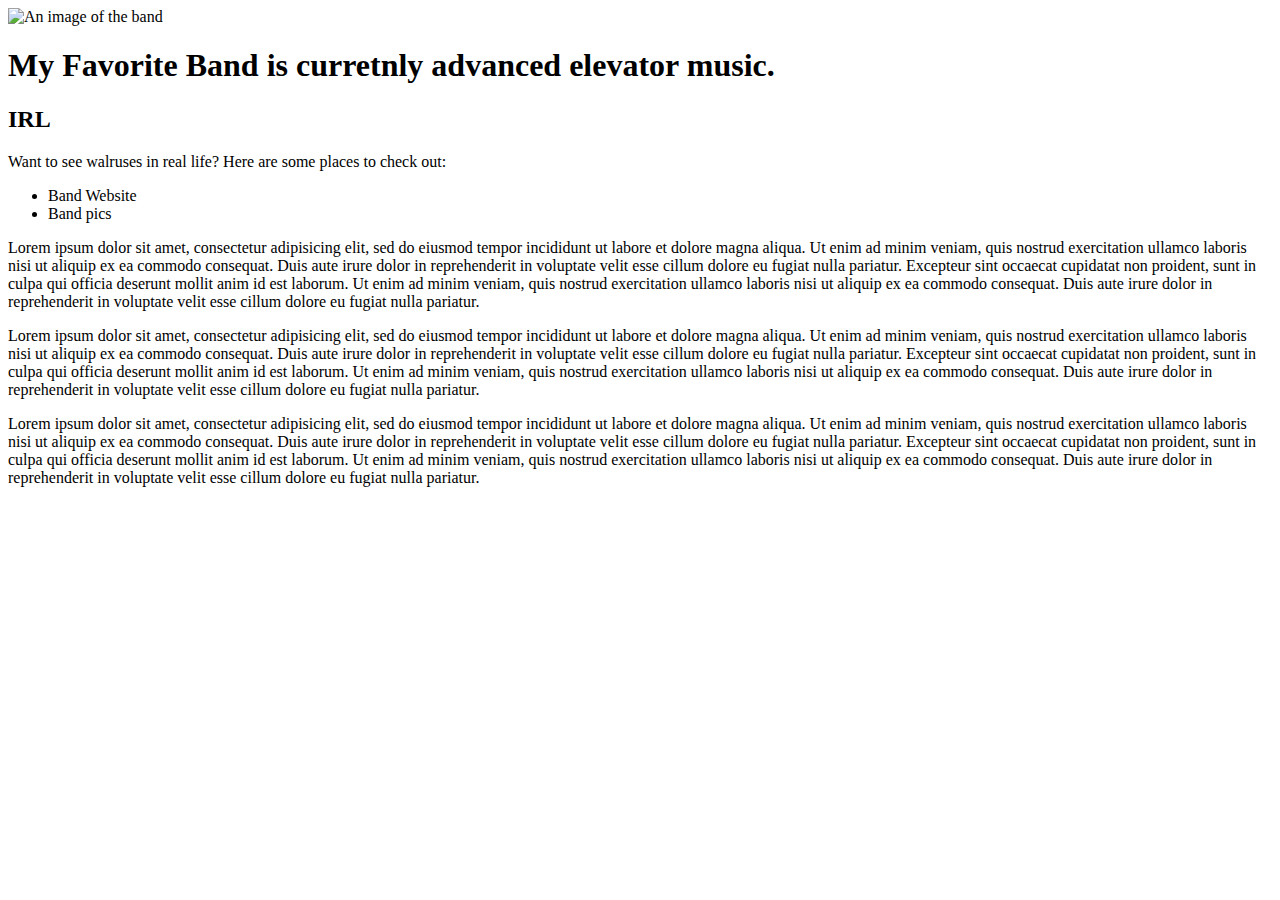
==== banproj.html @ 5071d01b "Adding band project website and css" ====
<!DOCTYPE html>
<html>
  <head>
    <link href="css/styles.css" rel="stylesheet" type="text/css">
    <title>My Fav Band</title>
  </head>
  <body>
    <img src="bill" alt="An image of the band">
    <h1> My Favorite Band is curretnly advanced elevator music. </h1>
    <div class="sidebar">
      <h2>IRL</h2>
      <p>Want to see walruses in real life? Here are some places to check out:</p>
      <ul>
        <li>Band Website</li>
        <li>Band pics</li>
      
      </ul>
    </div>
    <div class="column">
     <p> Lorem ipsum dolor sit amet, consectetur adipisicing elit, sed do eiusmod tempor incididunt ut labore et dolore magna aliqua. Ut enim ad minim veniam, quis nostrud exercitation ullamco laboris nisi ut aliquip ex ea commodo consequat. Duis aute irure dolor in reprehenderit in voluptate velit esse cillum dolore eu fugiat nulla pariatur. Excepteur sint occaecat cupidatat non proident, sunt in culpa qui officia deserunt mollit anim id est laborum. Ut enim ad minim veniam, quis nostrud exercitation ullamco laboris nisi ut aliquip ex ea commodo consequat. Duis aute irure dolor in reprehenderit in voluptate velit esse cillum dolore eu fugiat nulla pariatur.</p>
    </div>
    <div class="column">
      <p> Lorem ipsum dolor sit amet, consectetur adipisicing elit, sed do eiusmod tempor incididunt ut labore et dolore magna aliqua. Ut enim ad minim veniam, quis nostrud exercitation ullamco laboris nisi ut aliquip ex ea commodo consequat. Duis aute irure dolor in reprehenderit in voluptate velit esse cillum dolore eu fugiat nulla pariatur. Excepteur sint occaecat cupidatat non proident, sunt in culpa qui officia deserunt mollit anim id est laborum. Ut enim ad minim veniam, quis nostrud exercitation ullamco laboris nisi ut aliquip ex ea commodo consequat. Duis aute irure dolor in reprehenderit in voluptate velit esse cillum dolore eu fugiat nulla pariatur.</p>
     </div>
     <div class="column">
      <p> Lorem ipsum dolor sit amet, consectetur adipisicing elit, sed do eiusmod tempor incididunt ut labore et dolore magna aliqua. Ut enim ad minim veniam, quis nostrud exercitation ullamco laboris nisi ut aliquip ex ea commodo consequat. Duis aute irure dolor in reprehenderit in voluptate velit esse cillum dolore eu fugiat nulla pariatur. Excepteur sint occaecat cupidatat non proident, sunt in culpa qui officia deserunt mollit anim id est laborum. Ut enim ad minim veniam, quis nostrud exercitation ullamco laboris nisi ut aliquip ex ea commodo consequat. Duis aute irure dolor in reprehenderit in voluptate velit esse cillum dolore eu fugiat nulla pariatur.</p>
     </div>
    </body>
</html>
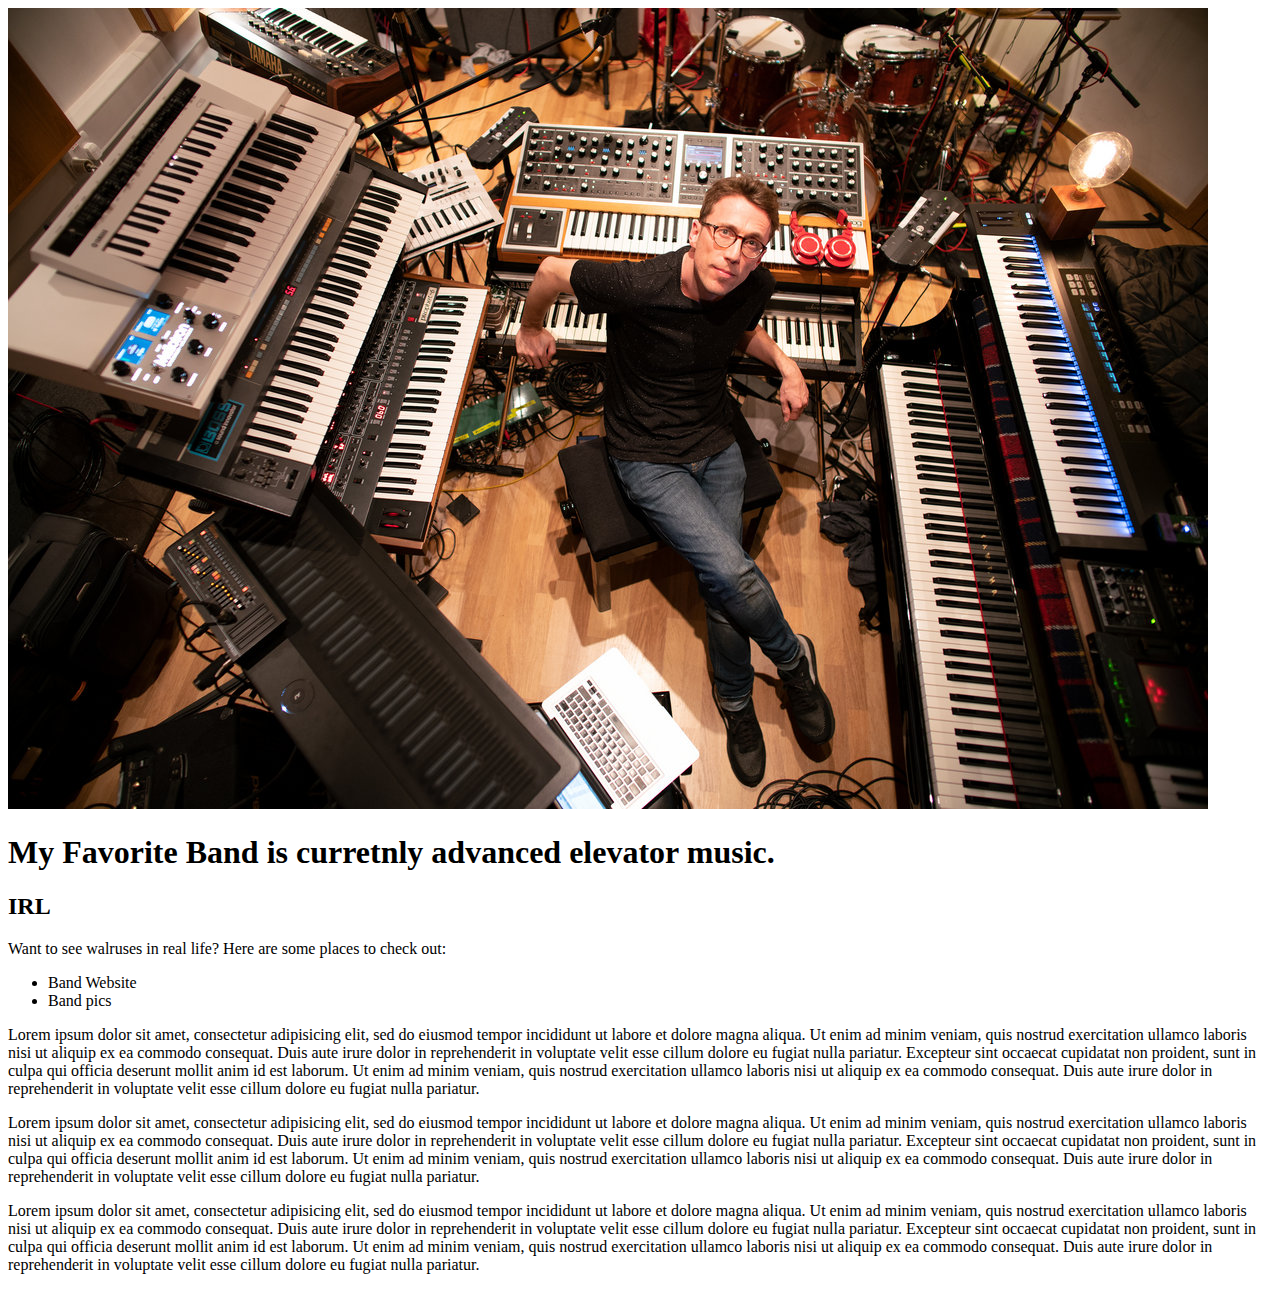
==== commit 7c33da38: "Adding band pic" ====
--- a/banproj.html
+++ b/banproj.html
@@ -5,7 +5,7 @@
     <title>My Fav Band</title>
   </head>
   <body>
-    <img src="bill" alt="An image of the band">
+    <img src="bill.jpg" alt="An image of the band">
     <h1> My Favorite Band is curretnly advanced elevator music. </h1>
     <div class="sidebar">
       <h2>IRL</h2>
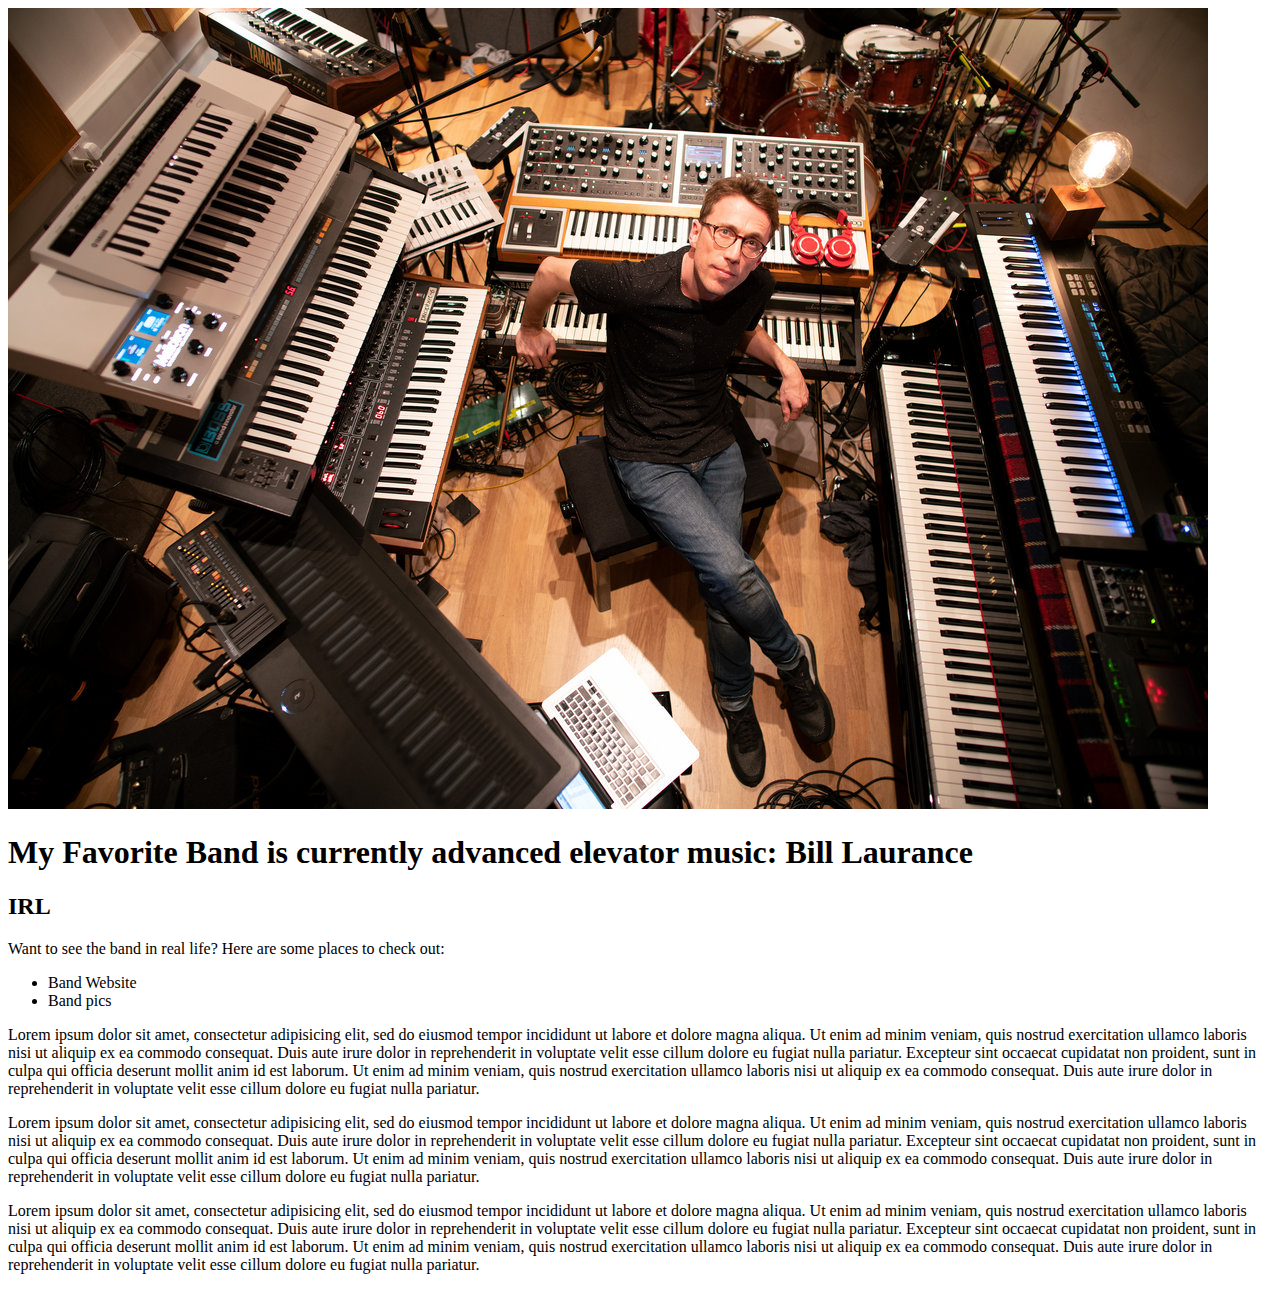
==== commit 546fea80: "correcting spelling" ====
--- a/banproj.html
+++ b/banproj.html
@@ -6,10 +6,10 @@
   </head>
   <body>
     <img src="bill.jpg" alt="An image of the band">
-    <h1> My Favorite Band is curretnly advanced elevator music. </h1>
+    <h1> My Favorite Band is currently advanced elevator music: Bill Laurance </h1>
     <div class="sidebar">
       <h2>IRL</h2>
-      <p>Want to see walruses in real life? Here are some places to check out:</p>
+      <p>Want to see the band in real life? Here are some places to check out:</p>
       <ul>
         <li>Band Website</li>
         <li>Band pics</li>
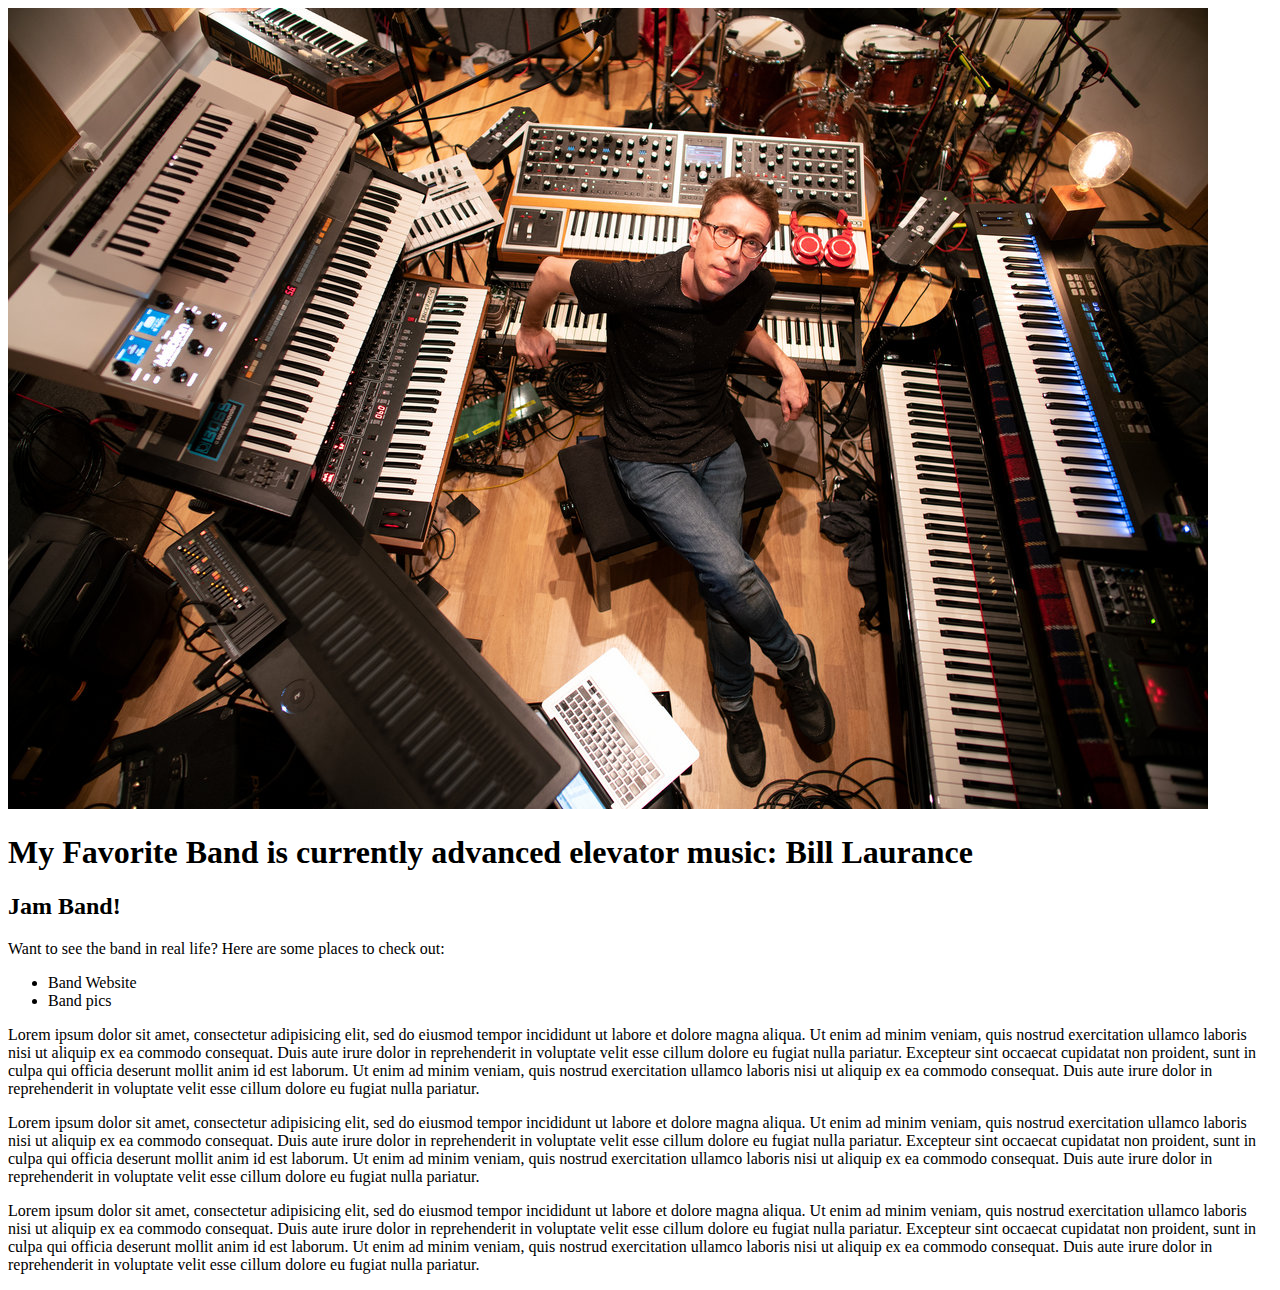
==== commit ed1069db: "correcting spelling" ====
--- a/banproj.html
+++ b/banproj.html
@@ -8,7 +8,7 @@
     <img src="bill.jpg" alt="An image of the band">
     <h1> My Favorite Band is currently advanced elevator music: Bill Laurance </h1>
     <div class="sidebar">
-      <h2>IRL</h2>
+      <h2>Jam Band!</h2>
       <p>Want to see the band in real life? Here are some places to check out:</p>
       <ul>
         <li>Band Website</li>
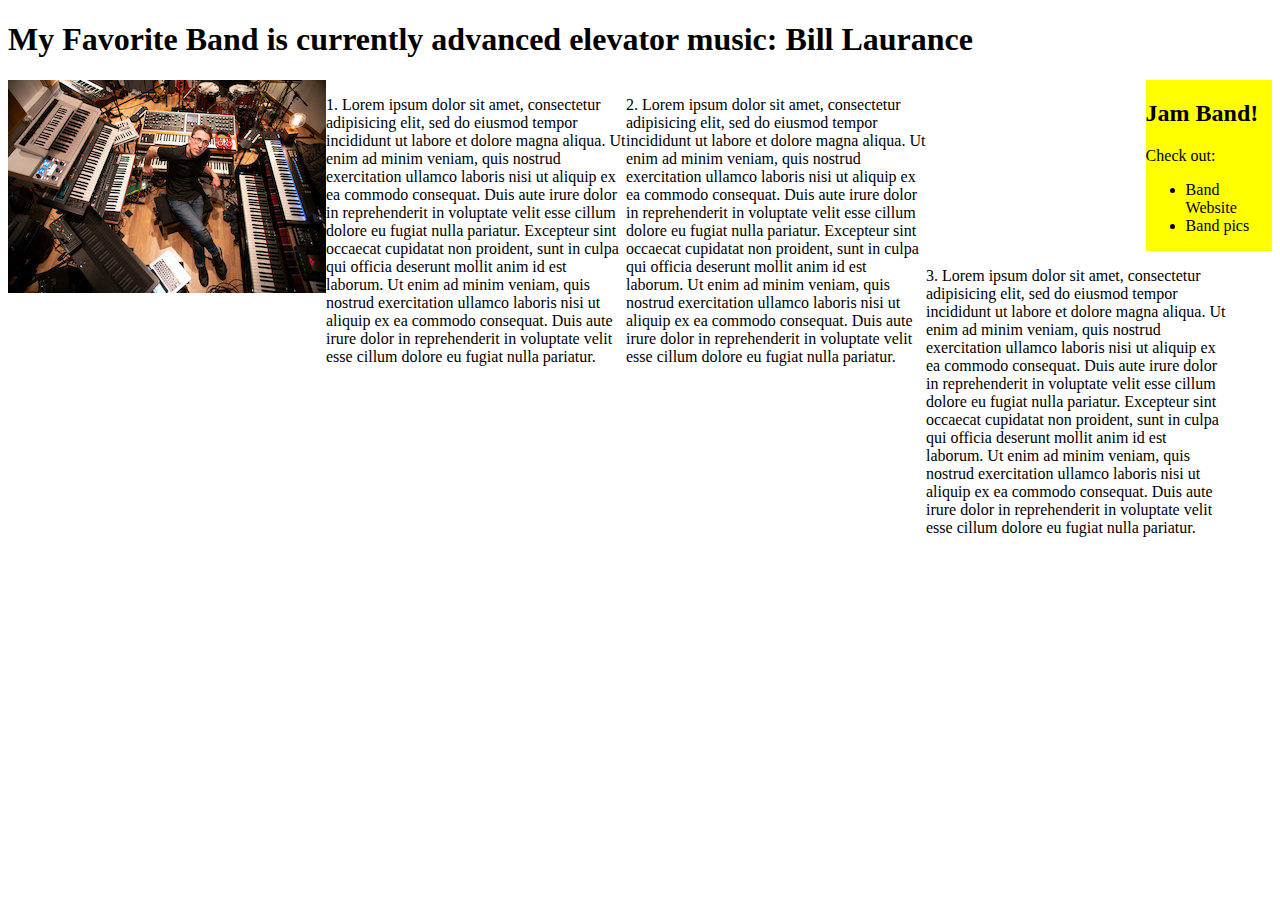
==== commit a2615728: "Add the size of pic" ====
--- a/banproj.html
+++ b/banproj.html
@@ -5,11 +5,12 @@
     <title>My Fav Band</title>
   </head>
   <body>
+    
+    <h1> My Favorite Band is currently advanced elevator music: Bill Laurance </h1>
     <img src="bill.jpg" alt="An image of the band">
-    <h1> My Favorite Band is currently advanced elevator music: Bill Laurance </h1>
     <div class="sidebar">
       <h2>Jam Band!</h2>
-      <p>Want to see the band in real life? Here are some places to check out:</p>
+      <p> Check out:</p>
       <ul>
         <li>Band Website</li>
         <li>Band pics</li>
@@ -17,13 +18,13 @@
       </ul>
     </div>
     <div class="column">
-     <p> Lorem ipsum dolor sit amet, consectetur adipisicing elit, sed do eiusmod tempor incididunt ut labore et dolore magna aliqua. Ut enim ad minim veniam, quis nostrud exercitation ullamco laboris nisi ut aliquip ex ea commodo consequat. Duis aute irure dolor in reprehenderit in voluptate velit esse cillum dolore eu fugiat nulla pariatur. Excepteur sint occaecat cupidatat non proident, sunt in culpa qui officia deserunt mollit anim id est laborum. Ut enim ad minim veniam, quis nostrud exercitation ullamco laboris nisi ut aliquip ex ea commodo consequat. Duis aute irure dolor in reprehenderit in voluptate velit esse cillum dolore eu fugiat nulla pariatur.</p>
+     <p> 1. Lorem ipsum dolor sit amet, consectetur adipisicing elit, sed do eiusmod tempor incididunt ut labore et dolore magna aliqua. Ut enim ad minim veniam, quis nostrud exercitation ullamco laboris nisi ut aliquip ex ea commodo consequat. Duis aute irure dolor in reprehenderit in voluptate velit esse cillum dolore eu fugiat nulla pariatur. Excepteur sint occaecat cupidatat non proident, sunt in culpa qui officia deserunt mollit anim id est laborum. Ut enim ad minim veniam, quis nostrud exercitation ullamco laboris nisi ut aliquip ex ea commodo consequat. Duis aute irure dolor in reprehenderit in voluptate velit esse cillum dolore eu fugiat nulla pariatur.</p>
     </div>
     <div class="column">
-      <p> Lorem ipsum dolor sit amet, consectetur adipisicing elit, sed do eiusmod tempor incididunt ut labore et dolore magna aliqua. Ut enim ad minim veniam, quis nostrud exercitation ullamco laboris nisi ut aliquip ex ea commodo consequat. Duis aute irure dolor in reprehenderit in voluptate velit esse cillum dolore eu fugiat nulla pariatur. Excepteur sint occaecat cupidatat non proident, sunt in culpa qui officia deserunt mollit anim id est laborum. Ut enim ad minim veniam, quis nostrud exercitation ullamco laboris nisi ut aliquip ex ea commodo consequat. Duis aute irure dolor in reprehenderit in voluptate velit esse cillum dolore eu fugiat nulla pariatur.</p>
+      <p> 2. Lorem ipsum dolor sit amet, consectetur adipisicing elit, sed do eiusmod tempor incididunt ut labore et dolore magna aliqua. Ut enim ad minim veniam, quis nostrud exercitation ullamco laboris nisi ut aliquip ex ea commodo consequat. Duis aute irure dolor in reprehenderit in voluptate velit esse cillum dolore eu fugiat nulla pariatur. Excepteur sint occaecat cupidatat non proident, sunt in culpa qui officia deserunt mollit anim id est laborum. Ut enim ad minim veniam, quis nostrud exercitation ullamco laboris nisi ut aliquip ex ea commodo consequat. Duis aute irure dolor in reprehenderit in voluptate velit esse cillum dolore eu fugiat nulla pariatur.</p>
      </div>
      <div class="column">
-      <p> Lorem ipsum dolor sit amet, consectetur adipisicing elit, sed do eiusmod tempor incididunt ut labore et dolore magna aliqua. Ut enim ad minim veniam, quis nostrud exercitation ullamco laboris nisi ut aliquip ex ea commodo consequat. Duis aute irure dolor in reprehenderit in voluptate velit esse cillum dolore eu fugiat nulla pariatur. Excepteur sint occaecat cupidatat non proident, sunt in culpa qui officia deserunt mollit anim id est laborum. Ut enim ad minim veniam, quis nostrud exercitation ullamco laboris nisi ut aliquip ex ea commodo consequat. Duis aute irure dolor in reprehenderit in voluptate velit esse cillum dolore eu fugiat nulla pariatur.</p>
+      <p> 3. Lorem ipsum dolor sit amet, consectetur adipisicing elit, sed do eiusmod tempor incididunt ut labore et dolore magna aliqua. Ut enim ad minim veniam, quis nostrud exercitation ullamco laboris nisi ut aliquip ex ea commodo consequat. Duis aute irure dolor in reprehenderit in voluptate velit esse cillum dolore eu fugiat nulla pariatur. Excepteur sint occaecat cupidatat non proident, sunt in culpa qui officia deserunt mollit anim id est laborum. Ut enim ad minim veniam, quis nostrud exercitation ullamco laboris nisi ut aliquip ex ea commodo consequat. Duis aute irure dolor in reprehenderit in voluptate velit esse cillum dolore eu fugiat nulla pariatur.</p>
      </div>
     </body>
 </html>--- a/css/styles.css
+++ b/css/styles.css
@@ -0,0 +1,13 @@
+img {
+  float: left;
+  
+}
+.sidebar {
+  width: 10%;
+  float: right;
+  background-color: yellow;s
+}
+.column {
+  width: 300px;
+  float: left;
+}